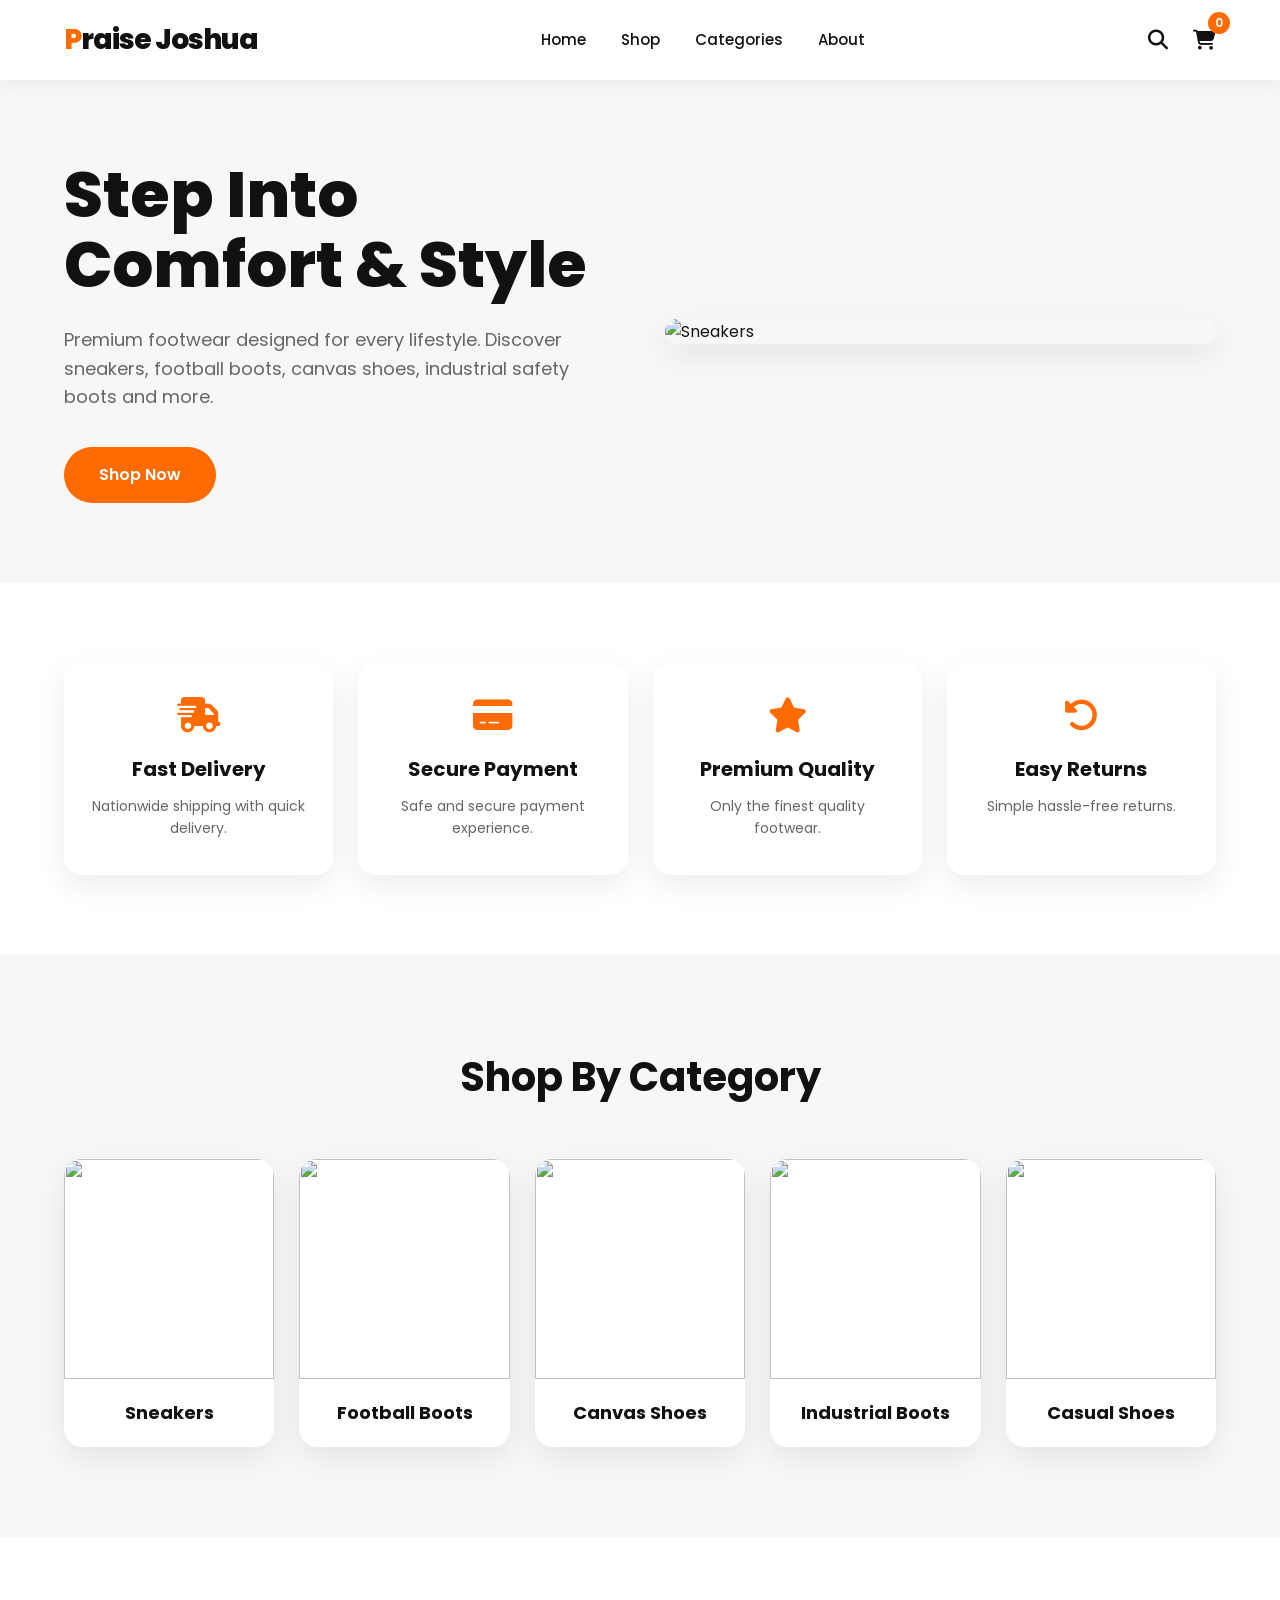
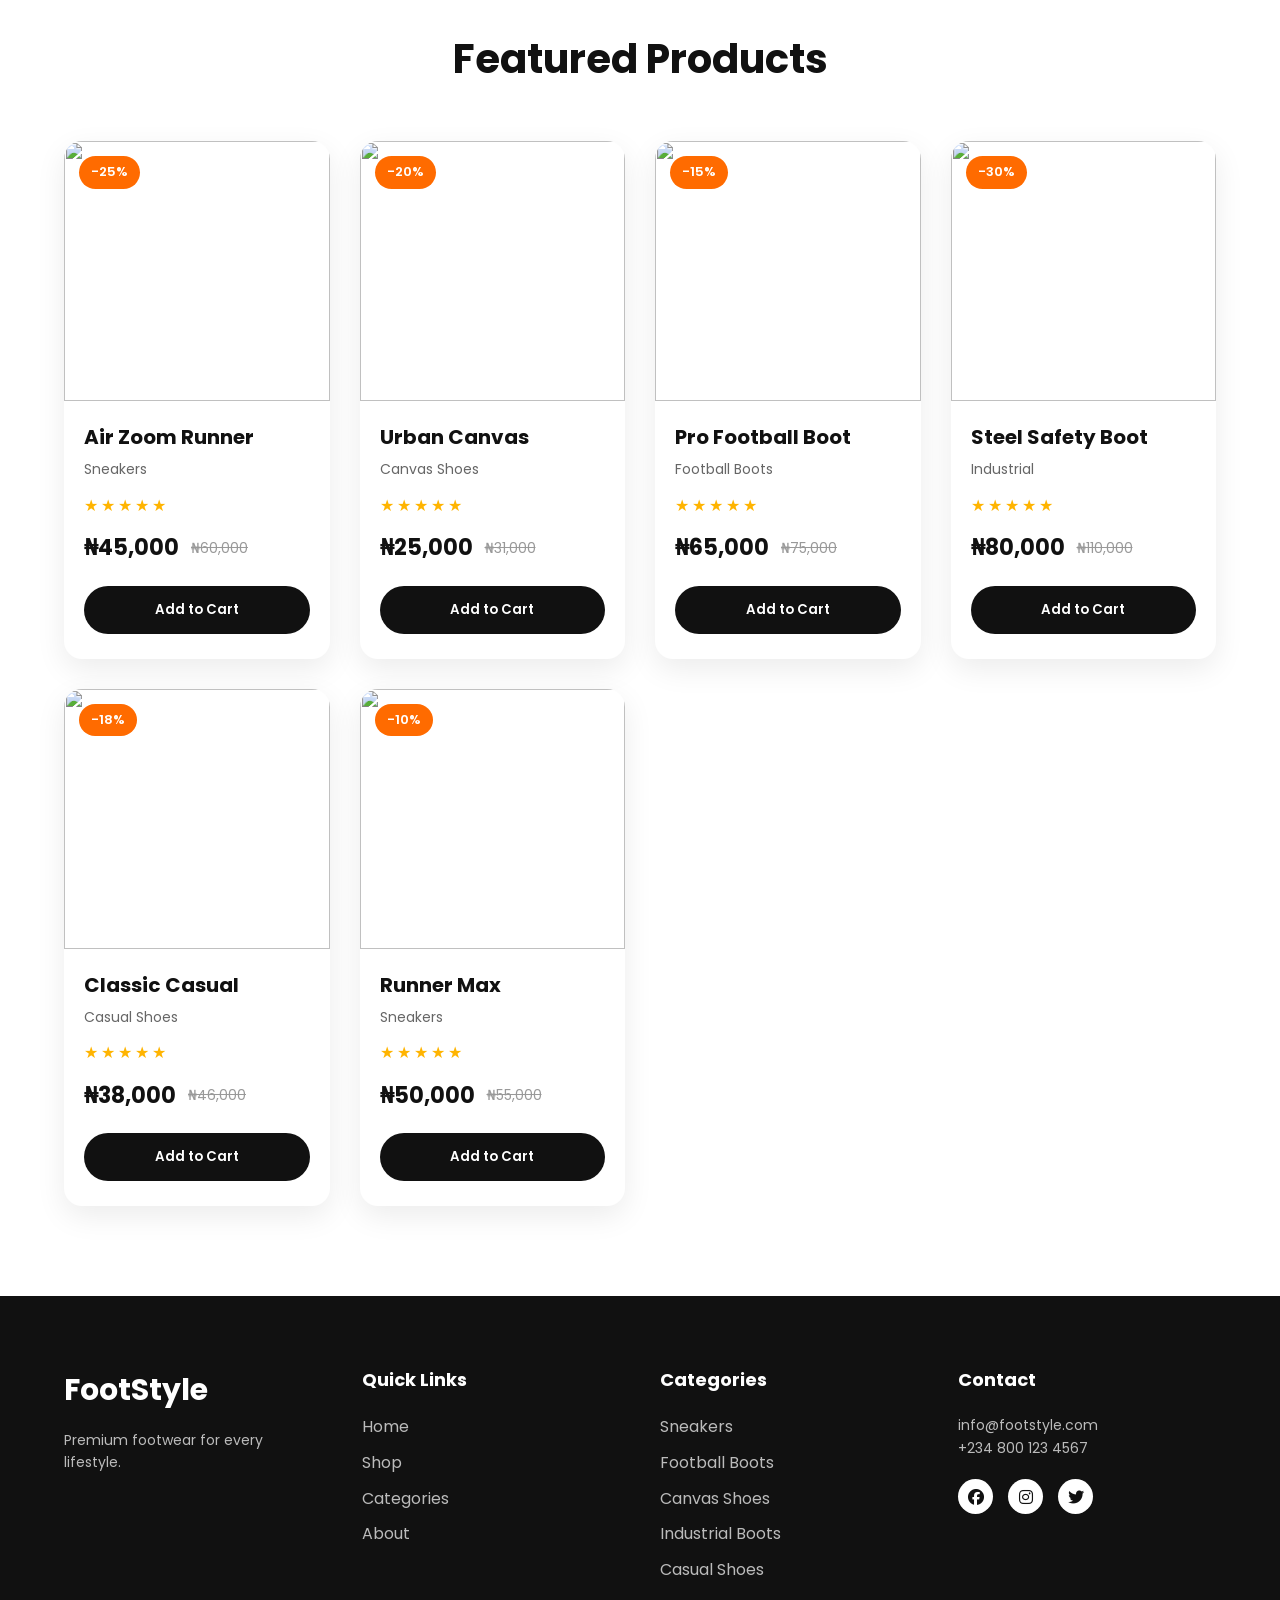
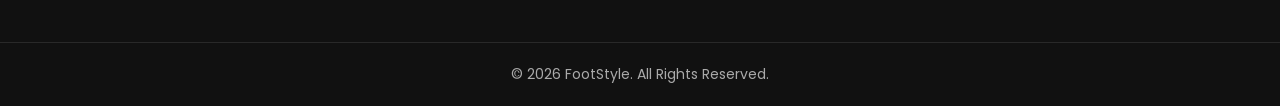
==== index.html @ 3079c366 "Initial commit" ====
<!DOCTYPE html>
<html lang="en">
<head>
    <meta charset="UTF-8">
    <meta name="viewport" content="width=device-width, initial-scale=1.0">
    <title>FootStyle | Premium Footwear</title>

    <link rel="stylesheet" href="assets/css/style.css">

    <!-- Google Font -->
    <link href="https://fonts.googleapis.com/css2?family=Poppins:wght@300;400;500;600;700;800&display=swap" rel="stylesheet">

    <!-- Font Awesome -->
    <link rel="stylesheet"
    href="https://cdnjs.cloudflare.com/ajax/libs/font-awesome/6.5.2/css/all.min.css">
</head>
<body>

<!-- ================= HEADER ================= -->

<header class="header">

    <nav class="navbar container">

        <div class="logo">
            Praise Joshua
        </div>

        <ul class="nav-links">
            <li><a href="#">Home</a></li>
            <li><a href="#products">Shop</a></li>
            <li><a href="#categories">Categories</a></li>
            <li><a href="#footer">About</a></li>
        </ul>

        <div class="nav-icons">

            <i class="fas fa-search"></i>

            <a href="cart.html" class="cart-icon">
                <i class="fas fa-shopping-cart"></i>
                <span id="cart-count">0</span>
            </a>

        </div>

    </nav>

</header>

<!-- ================= HERO ================= -->

<section class="hero">

    <div class="container hero-grid">

        <div class="hero-content">

            <h1>
                Step Into Comfort & Style
            </h1>

            <p>
                Premium footwear designed for every lifestyle.
                Discover sneakers, football boots, canvas shoes,
                industrial safety boots and more.
            </p>

            <a href="#products" class="btn">
                Shop Now
            </a>

        </div>

        <div class="hero-image">

            <img src="https://images.unsplash.com/photo-1542291026-7eec264c27ff?w=900"
            alt="Sneakers">

        </div>

    </div>

</section>

<!-- ================= FEATURES ================= -->

<section class="features">

<div class="container feature-grid">

<div class="feature-card">

<i class="fas fa-truck-fast"></i>

<h3>Fast Delivery</h3>

<p>Nationwide shipping with quick delivery.</p>

</div>

<div class="feature-card">

<i class="fas fa-credit-card"></i>

<h3>Secure Payment</h3>

<p>Safe and secure payment experience.</p>

</div>

<div class="feature-card">

<i class="fas fa-star"></i>

<h3>Premium Quality</h3>

<p>Only the finest quality footwear.</p>

</div>

<div class="feature-card">

<i class="fas fa-rotate-left"></i>

<h3>Easy Returns</h3>

<p>Simple hassle-free returns.</p>

</div>

</div>

</section>

<!-- ================= CATEGORIES ================= -->

<section class="categories" id="categories">

<div class="container">

<h2 class="section-title">
Shop By Category
</h2>

<div class="category-grid">

<div class="category-card">

<img src="https://images.unsplash.com/photo-1549298916-b41d501d3772?w=700">

<h3>Sneakers</h3>

</div>

<div class="category-card">

<img src="https://images.unsplash.com/photo-1525966222134-fcfa99b8ae77?w=700">

<h3>Football Boots</h3>

</div>

<div class="category-card">

<img src="https://images.unsplash.com/photo-1600185365483-26d7a4cc7519?w=700">

<h3>Canvas Shoes</h3>

</div>

<div class="category-card">

<img src="https://images.unsplash.com/photo-1543508282-6319a3e2621f?w=700">

<h3>Industrial Boots</h3>

</div>

<div class="category-card">

<img src="https://images.unsplash.com/photo-1460353581641-37baddab0fa2?w=700">

<h3>Casual Shoes</h3>

</div>

</div>

</div>

</section>

<!-- ================= PRODUCTS ================= -->

<section class="products" id="products">

<div class="container">

<h2 class="section-title">

Featured Products

</h2>

<div class="product-grid">

<!-- Product 1 -->

<div class="product-card">

<span class="discount">-25%</span>

<img src="https://images.unsplash.com/photo-1542291026-7eec264c27ff?w=700">

<h3>Air Zoom Runner</h3>

<p>Sneakers</p>

<div class="stars">

★★★★★

</div>

<div class="price">

<span class="new-price">₦45,000</span>

<span class="old-price">₦60,000</span>

</div>

<button class="cart-btn"
data-id="1"
data-name="Air Zoom Runner"
data-price="45000"
data-image="https://images.unsplash.com/photo-1542291026-7eec264c27ff?w=700">

Add to Cart

</button>

</div>

<!-- Product 2 -->

<div class="product-card">

<span class="discount">-20%</span>

<img src="https://images.unsplash.com/photo-1600185365483-26d7a4cc7519?w=700">

<h3>Urban Canvas</h3>

<p>Canvas Shoes</p>

<div class="stars">★★★★★</div>

<div class="price">

<span class="new-price">₦25,000</span>

<span class="old-price">₦31,000</span>

</div>

<button class="cart-btn"
data-id="2"
data-name="Urban Canvas"
data-price="25000"
data-image="https://images.unsplash.com/photo-1600185365483-26d7a4cc7519?w=700">

Add to Cart

</button>

</div>

<!-- Product 3 -->

<div class="product-card">

<span class="discount">-15%</span>

<img src="https://images.unsplash.com/photo-1525966222134-fcfa99b8ae77?w=700">

<h3>Pro Football Boot</h3>

<p>Football Boots</p>

<div class="stars">★★★★★</div>

<div class="price">

<span class="new-price">₦65,000</span>

<span class="old-price">₦75,000</span>

</div>

<button class="cart-btn"
data-id="3"
data-name="Pro Football Boot"
data-price="65000"
data-image="https://images.unsplash.com/photo-1525966222134-fcfa99b8ae77?w=700">

Add to Cart

</button>

</div>

<!-- Product 4 -->

<div class="product-card">

<span class="discount">-30%</span>

<img src="https://images.unsplash.com/photo-1543508282-6319a3e2621f?w=700">

<h3>Steel Safety Boot</h3>

<p>Industrial</p>

<div class="stars">★★★★★</div>

<div class="price">

<span class="new-price">₦80,000</span>

<span class="old-price">₦110,000</span>

</div>

<button class="cart-btn"
data-id="4"
data-name="Steel Safety Boot"
data-price="80000"
data-image="https://images.unsplash.com/photo-1543508282-6319a3e2621f?w=700">

Add to Cart

</button>

</div>

<!-- Product 5 -->

<div class="product-card">

<span class="discount">-18%</span>

<img src="https://images.unsplash.com/photo-1460353581641-37baddab0fa2?w=700">

<h3>Classic Casual</h3>

<p>Casual Shoes</p>

<div class="stars">★★★★★</div>

<div class="price">

<span class="new-price">₦38,000</span>

<span class="old-price">₦46,000</span>

</div>

<button class="cart-btn"
data-id="5"
data-name="Classic Casual"
data-price="38000"
data-image="https://images.unsplash.com/photo-1460353581641-37baddab0fa2?w=700">

Add to Cart

</button>

</div>

<!-- Product 6 -->

<div class="product-card">

<span class="discount">-10%</span>

<img src="https://images.unsplash.com/photo-1511556532299-8f662fc26c06?w=700">

<h3>Runner Max</h3>

<p>Sneakers</p>

<div class="stars">★★★★★</div>

<div class="price">

<span class="new-price">₦50,000</span>

<span class="old-price">₦55,000</span>

</div>


<button class="cart-btn"
data-id="6"
data-name="Runner Max"
data-price="50000"
data-image="https://images.unsplash.com/photo-1511556532299-8f662fc26c06?w=700">

Add to Cart

</button>

</div>

<!-- Duplicate similar cards to make 12 products -->

<!-- Products 7–12 -->

<!-- Simply change ID, Name, Price, Category and Image -->

</div>

</div>

</section>

<!-- ================= FOOTER ================= -->

<footer id="footer">

<div class="container footer-grid">

<div>

<h2>FootStyle</h2>

<p>Premium footwear for every lifestyle.</p>

</div>

<div>

<h3>Quick Links</h3>

<ul>

<li>Home</li>

<li>Shop</li>

<li>Categories</li>

<li>About</li>

</ul>

</div>

<div>

<h3>Categories</h3>

<ul>

<li>Sneakers</li>

<li>Football Boots</li>

<li>Canvas Shoes</li>

<li>Industrial Boots</li>

<li>Casual Shoes</li>

</ul>

</div>

<div>

<h3>Contact</h3>

<p>info@footstyle.com</p>

<p>+234 800 123 4567</p>

<div class="socials">

<i class="fab fa-facebook"></i>
<i class="fab fa-instagram"></i>
<i class="fab fa-twitter"></i>

</div>

</div>

</div>

<div class="copyright">

© 2026 FootStyle. All Rights Reserved.

</div>

</footer>

<script src="assets/js/main.js"></script>

</body>
</html>
---- assets/css/style.css ----
/* ==========================================
   FootStyle Premium E-commerce Website
   Main Stylesheet
========================================== */


/* =========================
   CSS VARIABLES
========================= */

:root {

    --primary-color: #ff6b00;
    --black: #111111;
    --white: #ffffff;
    --gray-bg: #f7f7f7;
    --text-gray: #666666;
    --border-radius: 18px;
    --shadow: 0 10px 30px rgba(0,0,0,0.08);

}


/* =========================
   RESET
========================= */

* {

    margin: 0;
    padding: 0;
    box-sizing: border-box;

}


html {

    scroll-behavior: smooth;

}


body {

    font-family: "Poppins", sans-serif;
    color: var(--black);
    background: var(--white);
    line-height: 1.6;

}


img {

    width: 100%;
    display: block;

}


a {

    text-decoration: none;
    color: inherit;

}


ul {

    list-style: none;

}


button {

    border: none;
    cursor: pointer;
    font-family: inherit;

}


/* =========================
   CONTAINER
========================= */

.container {

    width: 90%;
    max-width: 1200px;
    margin: auto;

}


/* =========================
   HEADER
========================= */


.header {

    position: sticky;
    top: 0;
    z-index: 1000;
    background: rgba(255,255,255,0.95);
    backdrop-filter: blur(10px);
    box-shadow: 0 5px 20px rgba(0,0,0,0.05);

}


.navbar {

    height: 80px;
    display: flex;
    align-items: center;
    justify-content: space-between;

}


.logo {

    font-size: 28px;
    font-weight: 800;
    letter-spacing: -1px;

}


.logo::first-letter {

    color: var(--primary-color);

}



.nav-links {

    display: flex;
    gap: 35px;

}


.nav-links a {

    font-size: 15px;
    font-weight: 500;
    transition: .3s;

}


.nav-links a:hover {

    color: var(--primary-color);

}


.nav-icons {

    display: flex;
    align-items: center;
    gap: 25px;
    font-size: 20px;

}


.nav-icons i {

    cursor: pointer;
    transition: .3s;

}


.nav-icons i:hover {

    color: var(--primary-color);

}


/* CART ICON */


.cart-icon {

    position: relative;

}


#cart-count {

    position: absolute;
    top: -12px;
    right: -14px;

    background: var(--primary-color);
    color: white;

    width: 22px;
    height: 22px;

    display: flex;
    align-items: center;
    justify-content: center;

    border-radius: 50%;

    font-size: 12px;
    font-weight: 600;

}



/* =========================
   HERO SECTION
========================= */


.hero {

    padding: 80px 0;
    background: var(--gray-bg);

}


.hero-grid {

    display: grid;
    grid-template-columns: repeat(2,1fr);
    align-items: center;
    gap: 50px;

}



.hero-content {

    animation: slideUp .8s ease;

}



.hero-content h1 {

    font-size: clamp(40px,5vw,70px);
    line-height: 1.1;
    font-weight: 800;
    margin-bottom: 25px;

}


.hero-content p {

    font-size: 18px;
    color: var(--text-gray);
    max-width: 550px;
    margin-bottom: 35px;

}



.btn {

    display: inline-block;

    background: var(--primary-color);
    color: white;

    padding: 15px 35px;

    border-radius: 50px;

    font-weight: 600;

    transition: .3s;

}


.btn:hover {

    transform: translateY(-5px);

    box-shadow:
    0 10px 25px rgba(255,107,0,.35);

}



.hero-image {

    animation: fadeIn 1s ease;

}


.hero-image img {

    border-radius: 30px;

    box-shadow: var(--shadow);

}



/* =========================
   ANIMATIONS
========================= */


@keyframes fadeIn {

    from {

        opacity:0;

    }

    to {

        opacity:1;

    }

}



@keyframes slideUp {


    from {

        opacity:0;
        transform:translateY(40px);

    }


    to {

        opacity:1;
        transform:translateY(0);

    }


}



/* =========================
   SECTION TITLES
========================= */


.section-title {

    text-align:center;

    font-size:40px;

    font-weight:700;

    margin-bottom:50px;

}



/* =========================
   RESPONSIVE HEADER + HERO
========================= */


@media(max-width:900px){


.nav-links {

    display:none;

}


.hero-grid {

    grid-template-columns:1fr;

    text-align:center;

}


.hero-content p {

    margin-left:auto;
    margin-right:auto;

}


.hero-image {

    order:-1;

}



}



@media(max-width:600px){


.navbar {

    height:70px;

}


.logo {

    font-size:22px;

}


.nav-icons {

    gap:15px;

}


.hero {

    padding:50px 0;

}


.hero-content h1 {

    font-size:38px;

}


.hero-content p {

    font-size:15px;

}



}
/* =========================
   FEATURES SECTION
========================= */

.features {

    padding:80px 0;

}


.feature-grid {

    display:grid;

    grid-template-columns:repeat(4,1fr);

    gap:25px;

}



.feature-card {

    background:var(--white);

    padding:35px 25px;

    text-align:center;

    border-radius:var(--border-radius);

    box-shadow:var(--shadow);

    transition:.35s;

}



.feature-card:hover {

    transform:translateY(-10px);

}



.feature-card i {

    font-size:35px;

    color:var(--primary-color);

    margin-bottom:20px;

}



.feature-card h3 {

    font-size:20px;

    margin-bottom:10px;

}



.feature-card p {

    color:var(--text-gray);

    font-size:14px;

}



/* =========================
   CATEGORY SECTION
========================= */


.categories {

    background:var(--gray-bg);

    padding:90px 0;

}



.category-grid {

    display:grid;

    grid-template-columns:repeat(5,1fr);

    gap:25px;

}



.category-card {

    background:white;

    overflow:hidden;

    border-radius:var(--border-radius);

    box-shadow:var(--shadow);

    cursor:pointer;

    transition:.4s;

}



.category-card:hover {

    transform:translateY(-10px);

}



.category-card img {

    height:220px;

    object-fit:cover;

    transition:.5s;

}



.category-card:hover img {

    transform:scale(1.1);

}



.category-card h3 {

    padding:20px;

    text-align:center;

    font-size:18px;

}



/* =========================
   PRODUCTS SECTION
========================= */


.products {

    padding:90px 0;

}



.product-grid {

    display:grid;

    grid-template-columns:repeat(4,1fr);

    gap:30px;

}



.product-card {

    position:relative;

    background:white;

    border-radius:var(--border-radius);

    overflow:hidden;

    box-shadow:var(--shadow);

    padding-bottom:25px;

    transition:.35s;

}



.product-card:hover {

    transform:translateY(-8px);

}



.product-card img {

    height:260px;

    object-fit:cover;

    transition:.5s;

}



.product-card:hover img {

    transform:scale(1.08);

}



.discount {

    position:absolute;

    top:15px;

    left:15px;

    background:var(--primary-color);

    color:white;

    padding:6px 12px;

    border-radius:30px;

    font-size:13px;

    font-weight:600;

    z-index:2;

}



.product-card h3 {

    font-size:20px;

    margin:20px 20px 5px;

}



.product-card p {

    margin:0 20px;

    color:var(--text-gray);

    font-size:14px;

}



.stars {

    margin:12px 20px;

    color:#ffb400;

    letter-spacing:3px;

}



.price {

    margin:0 20px 20px;

    display:flex;

    gap:12px;

    align-items:center;

}



.new-price {

    font-size:22px;

    font-weight:700;

}



.old-price {

    color:#999;

    text-decoration:line-through;

    font-size:14px;

}



.cart-btn {

    width:calc(100% - 40px);

    margin:0 20px;

    padding:14px;

    border-radius:50px;

    background:var(--black);

    color:white;

    font-weight:600;

    transition:.3s;

}



.cart-btn:hover {

    background:var(--primary-color);

    transform:translateY(-3px);

}



/* =========================
   CART SUCCESS ANIMATION
========================= */


.cart-added {

    animation:cartPop .4s ease;

}



@keyframes cartPop {


    0% {

        transform:scale(1);

    }


    50% {

        transform:scale(1.15);

    }


    100% {

        transform:scale(1);

    }

}



/* =========================
   FOOTER
========================= */


footer {

    background:#111;

    color:white;

    padding-top:70px;

}



.footer-grid {

    display:grid;

    grid-template-columns:repeat(4,1fr);

    gap:40px;

    padding-bottom:50px;

}



footer h2 {

    font-size:30px;

    margin-bottom:15px;

}



footer h3 {

    margin-bottom:20px;

    font-size:18px;

}



footer p {

    color:#bbb;

    font-size:14px;

}



footer li {

    color:#bbb;

    margin-bottom:10px;

    cursor:pointer;

    transition:.3s;

}



footer li:hover {

    color:var(--primary-color);

}



.socials {

    display:flex;

    gap:15px;

    margin-top:20px;

}



.socials i {

    width:35px;

    height:35px;

    display:flex;

    justify-content:center;

    align-items:center;

    border-radius:50%;

    background:white;

    color:#111;

    transition:.3s;

}



.socials i:hover {

    background:var(--primary-color);

    color:white;

}



.copyright {

    text-align:center;

    border-top:1px solid rgba(255,255,255,.1);

    padding:20px;

    color:#aaa;

    font-size:14px;

}



/* =========================
   RESPONSIVE TABLET
========================= */


@media(max-width:1100px){


.feature-grid {

    grid-template-columns:repeat(2,1fr);

}


.category-grid {

    grid-template-columns:repeat(3,1fr);

}


.product-grid {

    grid-template-columns:repeat(3,1fr);

}


.footer-grid {

    grid-template-columns:repeat(2,1fr);

}


}




/* =========================
   RESPONSIVE MOBILE
========================= */


@media(max-width:700px){


.feature-grid {

    grid-template-columns:1fr;

}



.category-grid {

    grid-template-columns:1fr;

}



.product-grid {

    grid-template-columns:1fr;

}



.footer-grid {

    grid-template-columns:1fr;

}



.section-title {

    font-size:30px;

}



.product-card img {

    height:230px;

}



}

/* =====================================
   CART PAGE STYLES
===================================== */


/* Cart Header */

.cart-page {

    padding:80px 0;

    background:var(--gray-bg);

    min-height:80vh;

}



.cart-title {

    text-align:center;

    font-size:42px;

    margin-bottom:50px;

}



/* Cart Container */

.cart-container {

    background:white;

    border-radius:var(--border-radius);

    box-shadow:var(--shadow);

    padding:35px;

}



/* Cart Item */

.cart-item {

    display:grid;

    grid-template-columns:100px 1fr auto auto auto;

    align-items:center;

    gap:25px;

    padding:25px 0;

    border-bottom:1px solid #eee;

}



.cart-item img {

    width:100px;

    height:100px;

    object-fit:cover;

    border-radius:15px;

}



.cart-item h3 {

    font-size:18px;

    margin-bottom:5px;

}



.cart-item p {

    color:var(--text-gray);

}



/* Quantity Controls */


.quantity-box {

    display:flex;

    align-items:center;

    gap:15px;

}



.quantity-btn {

    width:35px;

    height:35px;

    border-radius:50%;

    background:#eee;

    font-size:18px;

    transition:.3s;

}



.quantity-btn:hover {

    background:var(--primary-color);

    color:white;

}



.quantity {

    font-weight:600;

}



/* Remove Button */


.remove-btn {

    background:#ffeded;

    color:#e60000;

    padding:10px 18px;

    border-radius:30px;

    transition:.3s;

}



.remove-btn:hover {

    background:#e60000;

    color:white;

}



/* Cart Summary */


.cart-summary {

    margin-top:40px;

    display:flex;

    justify-content:space-between;

    align-items:center;

    flex-wrap:wrap;

    gap:20px;

}



.total-price {

    font-size:30px;

    font-weight:700;

}



.cart-actions {

    display:flex;

    gap:15px;

}



.clear-cart {

    background:#111;

    color:white;

    padding:15px 30px;

    border-radius:50px;

    transition:.3s;

}



.clear-cart:hover {

    background:#ff0000;

}



.continue-btn {

    background:var(--primary-color);

    color:white;

    padding:15px 30px;

    border-radius:50px;

    transition:.3s;

}



.continue-btn:hover {

    transform:translateY(-4px);

}



/* =====================================
   EMPTY CART
===================================== */


.empty-cart {

    text-align:center;

    padding:80px 20px;

}



.empty-cart i {

    font-size:90px;

    color:#ddd;

    margin-bottom:25px;

}



.empty-cart h2 {

    font-size:35px;

    margin-bottom:15px;

}



.empty-cart p {

    color:var(--text-gray);

    margin-bottom:30px;

}



/* =====================================
   CART ANIMATION
===================================== */


.fade-item {

    animation:fadeCart .5s ease;

}



@keyframes fadeCart {


from {

    opacity:0;

    transform:translateY(20px);

}


to {

    opacity:1;

    transform:translateY(0);

}


}



/* =====================================
   CART MOBILE RESPONSIVE
===================================== */


@media(max-width:900px){


.cart-item {

    grid-template-columns:80px 1fr;

    gap:15px;

}



.cart-item img {

    width:80px;

    height:80px;

}



.quantity-box,

.remove-btn,

.item-price {

    margin-top:15px;

}



.cart-summary {

    flex-direction:column;

    align-items:flex-start;

}



}




@media(max-width:600px){


.cart-page {

    padding:50px 0;

}



.cart-title {

    font-size:30px;

}



.cart-container {

    padding:20px;

}



.cart-item {

    display:flex;

    flex-direction:column;

    align-items:flex-start;

}



.cart-item img {

    width:100%;

    height:200px;

}



.cart-actions {

    width:100%;

    flex-direction:column;

}



.clear-cart,

.continue-btn {

    width:100%;

    text-align:center;

}



.total-price {

    font-size:24px;

}


}
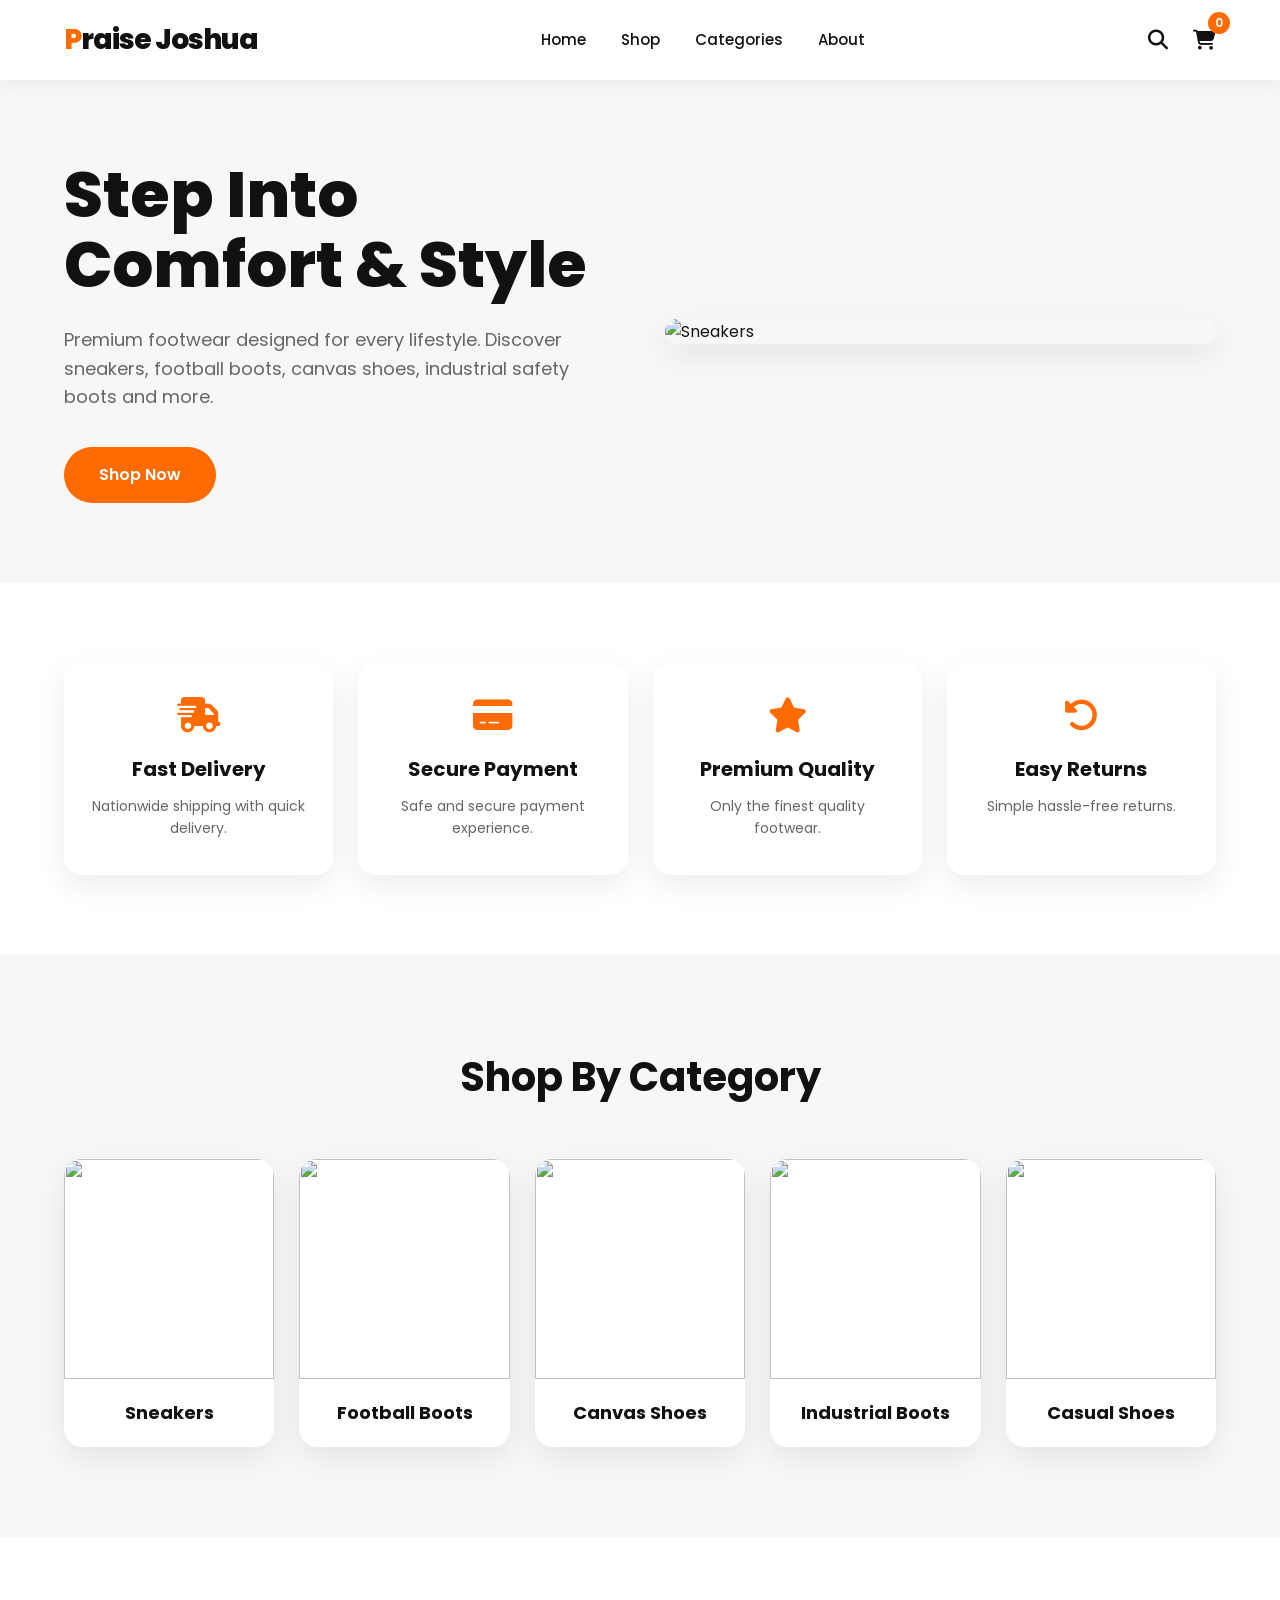
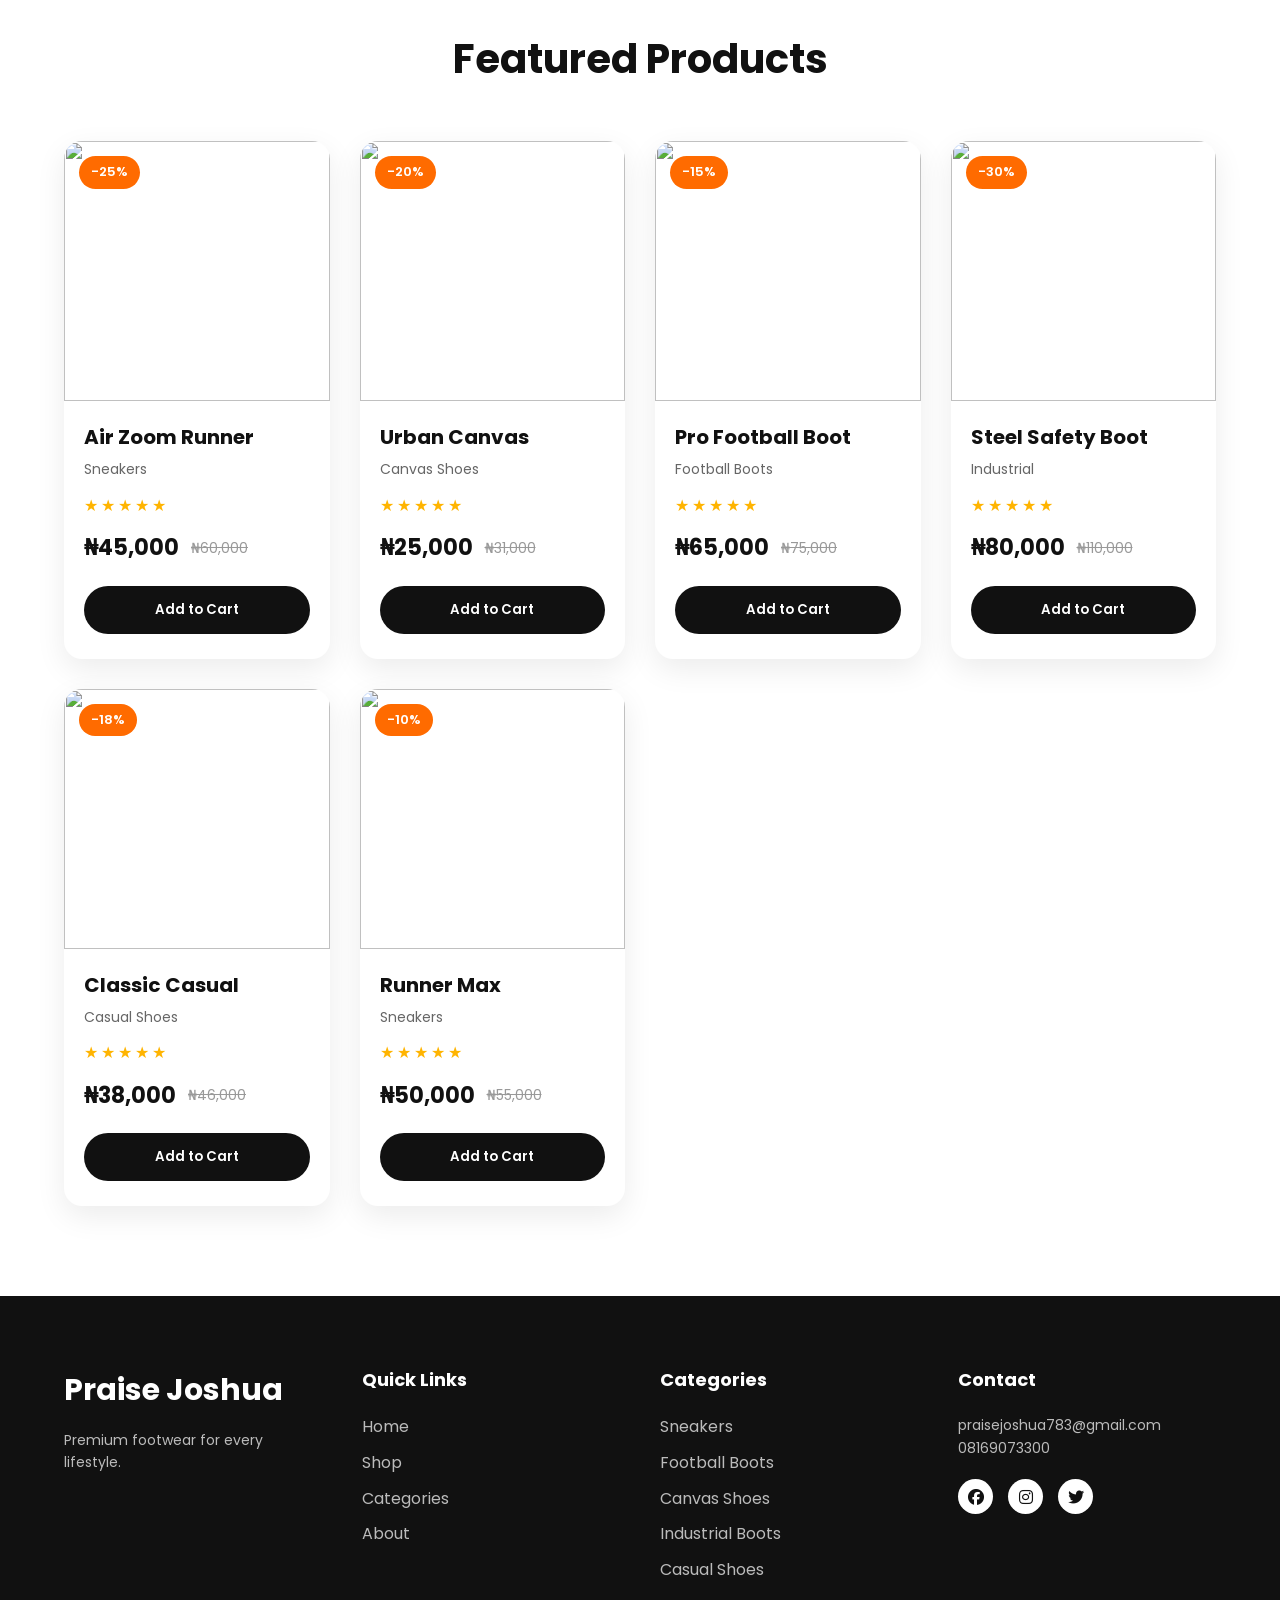
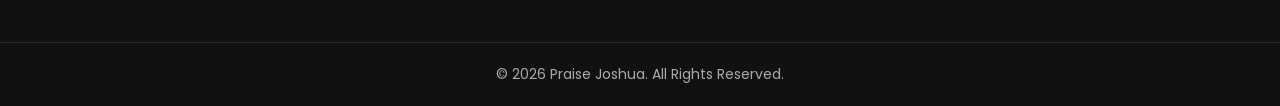
==== commit ff80c7a8: "Update site branding to Praise Joshua" ====
--- a/index.html
+++ b/index.html
@@ -3,7 +3,7 @@
 <head>
     <meta charset="UTF-8">
     <meta name="viewport" content="width=device-width, initial-scale=1.0">
-    <title>FootStyle | Premium Footwear</title>
+    <title>Praise Joshua | Premium Footwear</title>
 
     <link rel="stylesheet" href="assets/css/style.css">
 
@@ -434,7 +434,7 @@
 
 <div>
 
-<h2>FootStyle</h2>
+<h2>Praise Joshua</h2>
 
 <p>Premium footwear for every lifestyle.</p>
 
@@ -482,9 +482,9 @@
 
 <h3>Contact</h3>
 
-<p>info@footstyle.com</p>
-
-<p>+234 800 123 4567</p>
+<p>praisejoshua783@gmail.com</p>
+
+<p>08169073300</p>
 
 <div class="socials">
 
@@ -500,7 +500,7 @@
 
 <div class="copyright">
 
-© 2026 FootStyle. All Rights Reserved.
+© 2026 Praise Joshua. All Rights Reserved.
 
 </div>
 
--- a/assets/css/style.css
+++ b/assets/css/style.css
@@ -1,5 +1,5 @@
 /* ==========================================
-   FootStyle Premium E-commerce Website
+    Praise Joshua Premium E-commerce Website
    Main Stylesheet
 ========================================== */
 
@@ -1131,6 +1131,208 @@
 }
 
 /* =====================================
+   CHECKOUT MODAL
+===================================== */
+
+.checkout-btn {
+    background: var(--primary-color);
+    color: white;
+    padding: 15px 30px;
+    border-radius: 50px;
+    transition: .3s;
+    font-weight: 600;
+}
+
+.checkout-btn:hover {
+    transform: translateY(-3px);
+}
+
+.checkout-btn.disabled {
+    opacity: 0.6;
+    cursor: not-allowed;
+    transform: none;
+}
+
+.checkout-modal {
+    position: fixed;
+    inset: 0;
+    display: none;
+    align-items: center;
+    justify-content: center;
+    z-index: 2000;
+}
+
+.checkout-modal.open {
+    display: flex;
+}
+
+.modal-overlay {
+    position: absolute;
+    inset: 0;
+    background: rgba(0, 0, 0, 0.65);
+}
+
+.modal-content {
+    position: relative;
+    width: min(95%, 680px);
+    max-height: 90vh;
+    overflow-y: auto;
+    background: white;
+    border-radius: 24px;
+    padding: 35px;
+    box-shadow: var(--shadow);
+    z-index: 1;
+}
+
+.modal-close {
+    position: absolute;
+    top: 15px;
+    right: 15px;
+    font-size: 28px;
+    background: transparent;
+    color: var(--black);
+}
+
+.checkout-note {
+    color: var(--text-gray);
+    margin: 12px 0 20px;
+    font-size: 14px;
+}
+
+.checkout-summary-box {
+    background: var(--gray-bg);
+    border-radius: 18px;
+    padding: 20px;
+    margin-bottom: 20px;
+}
+
+.checkout-summary-box h3 {
+    margin-bottom: 12px;
+}
+
+.checkout-items {
+    display: grid;
+    gap: 10px;
+    margin-bottom: 15px;
+}
+
+.checkout-items li {
+    display: flex;
+    justify-content: space-between;
+    gap: 15px;
+    color: var(--black);
+}
+
+.checkout-totals {
+    display: grid;
+    gap: 10px;
+    border-top: 1px solid #e5e5e5;
+    padding-top: 12px;
+}
+
+.checkout-totals > div {
+    display: flex;
+    justify-content: space-between;
+}
+
+.checkout-total {
+    font-size: 18px;
+    font-weight: 700;
+}
+
+.checkout-form {
+    display: grid;
+    gap: 15px;
+}
+
+.checkout-form label {
+    display: grid;
+    gap: 8px;
+    font-weight: 600;
+}
+
+.checkout-form input,
+.checkout-form textarea {
+    width: 100%;
+    padding: 14px 15px;
+    border: 1px solid #ddd;
+    border-radius: 12px;
+    font: inherit;
+}
+
+.payment-card-fields {
+    display: grid;
+    gap: 12px;
+    padding: 16px;
+    border: 1px solid #eee;
+    border-radius: 16px;
+    background: var(--gray-bg);
+}
+
+.card-note {
+    font-size: 13px;
+    color: var(--text-gray);
+    font-weight: 500;
+}
+
+.card-row {
+    display: grid;
+    grid-template-columns: 1fr 1fr;
+    gap: 12px;
+}
+
+.pay-btn {
+    background: var(--primary-color);
+    color: white;
+    padding: 15px;
+    border-radius: 50px;
+    font-weight: 600;
+    margin-top: 8px;
+}
+
+.checkout-status {
+    margin-top: 18px;
+}
+
+.checkout-message {
+    padding: 14px 16px;
+    border-radius: 12px;
+    font-weight: 600;
+}
+
+.checkout-message.success {
+    background: #e9f9ee;
+    color: #1f7a3d;
+}
+
+.checkout-message.error {
+    background: #fff1f1;
+    color: #c0392b;
+}
+
+.checkout-processing {
+    display: flex;
+    align-items: center;
+    gap: 12px;
+    color: var(--text-gray);
+}
+
+.checkout-spinner {
+    width: 28px;
+    height: 28px;
+    border: 3px solid #f2f2f2;
+    border-top-color: var(--primary-color);
+    border-radius: 50%;
+    animation: spin 0.8s linear infinite;
+}
+
+@keyframes spin {
+    to {
+        transform: rotate(360deg);
+    }
+}
+
+/* =====================================
    CART PAGE STYLES
 ===================================== */
 
